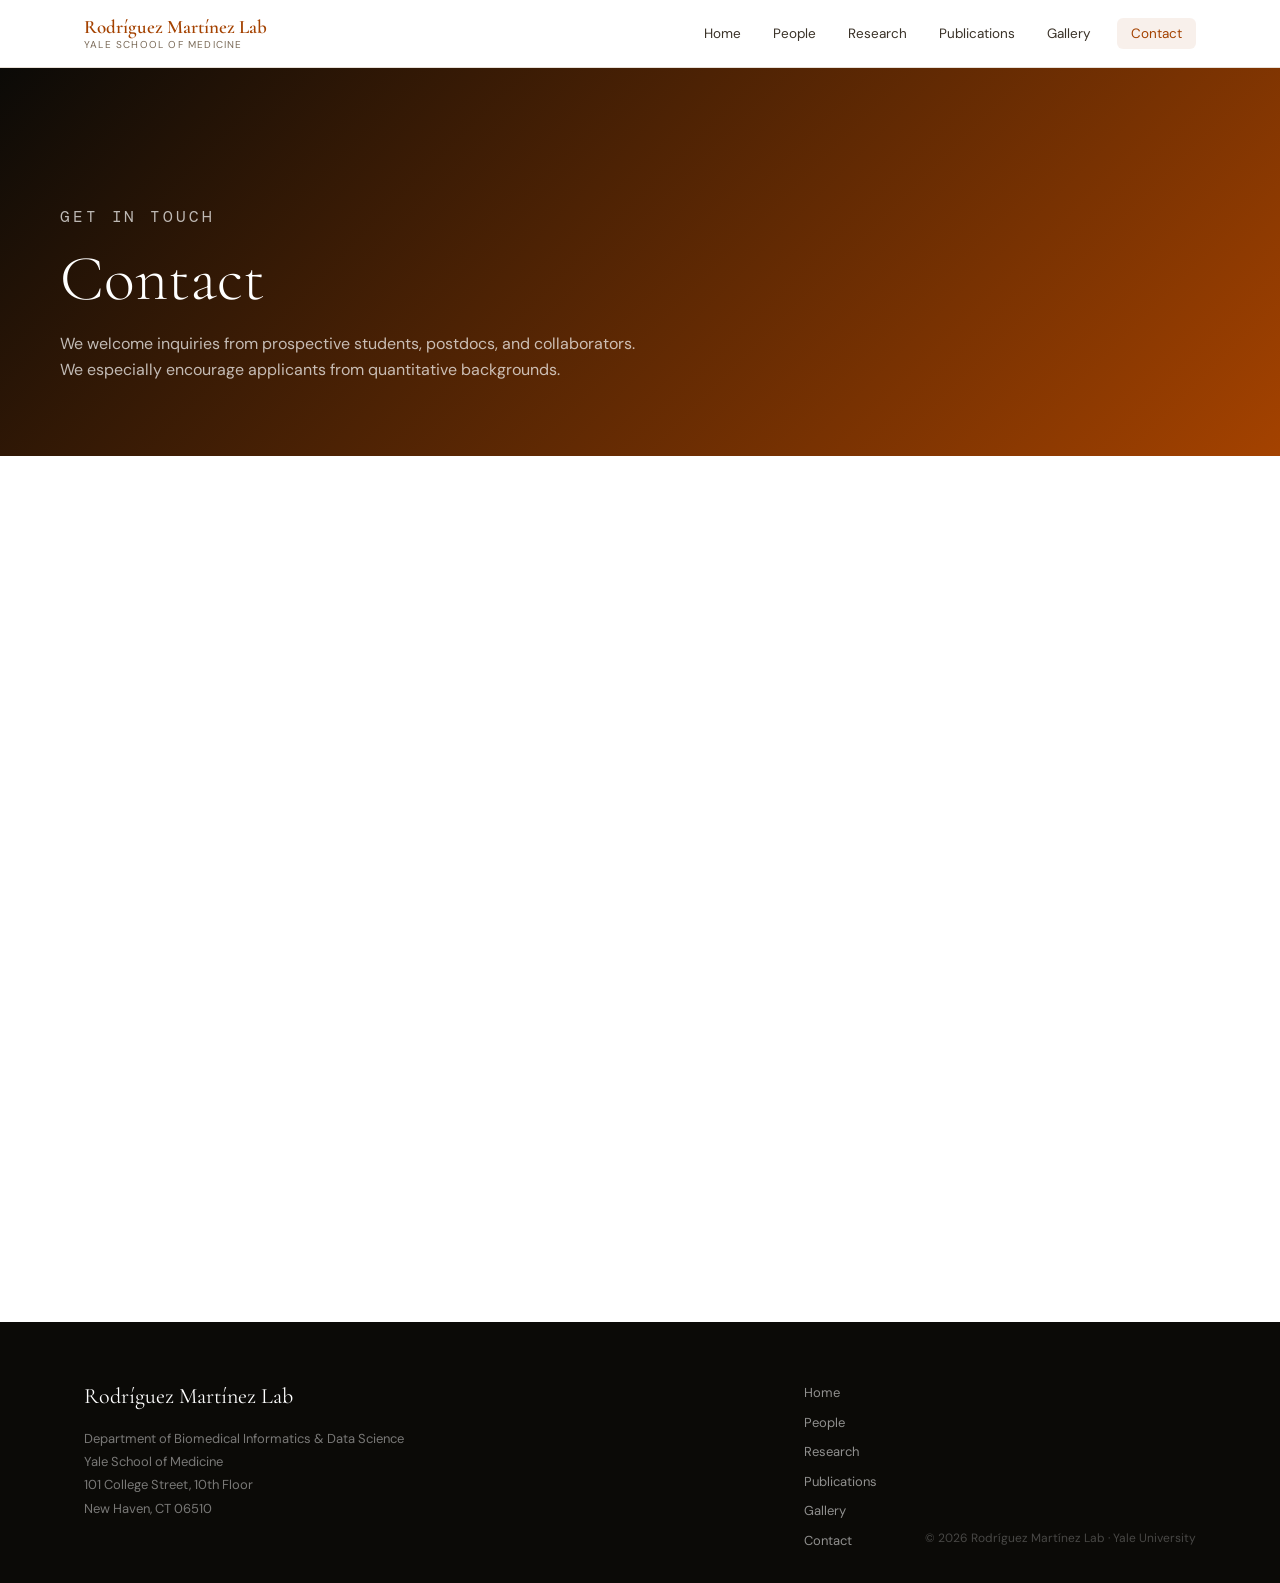
==== contact.html @ f098485a "Update contact.html" ====
<!DOCTYPE html>
<html lang="en">
<head>
  <meta charset="UTF-8" />
  <meta name="viewport" content="width=device-width, initial-scale=1.0" />
  <title>Contact — Rodríguez Martínez Lab · Yale</title>
  <link rel="preconnect" href="https://fonts.googleapis.com" />
  <link href="https://fonts.googleapis.com/css2?family=Cormorant+Garamond:ital,wght@0,300;0,400;0,600;1,300;1,400&family=DM+Sans:wght@300;400;500&family=DM+Mono:wght@400&display=swap" rel="stylesheet" />
  <link rel="stylesheet" href="style.css" />
  <style>
    .positions-grid { display:grid; grid-template-columns:repeat(auto-fill, minmax(280px,1fr)); gap:20px; margin-top:24px; }
    .position-card { border:1.5px solid var(--border); border-radius:var(--r-lg); padding:28px; background:var(--white); transition:border-color .2s, box-shadow .2s; }
    .position-card:hover { border-color:var(--yale-blue); box-shadow:var(--shadow-md); }
    .position-card h3 { font-family:var(--font-serif); font-size:20px; font-weight:400; margin-bottom:8px; }
    .position-card p { font-size:13.5px; color:var(--ink-soft); line-height:1.7; }
    .open-dot { display:inline-block; width:8px; height:8px; border-radius:50%; background:#22c55e; margin-right:6px; }
    .tbd-dot { display:inline-block; width:8px; height:8px; border-radius:50%; background:#f59e0b; margin-right:6px; }
  </style>
</head>
<body>

  <nav class="nav">
    <div class="nav-inner">
      <a href="index.html" class="nav-logo">
        <span class="logo-main">Rodríguez Martínez Lab</span>
        <span class="logo-sub">Yale School of Medicine</span>
      </a>
      <ul class="nav-links">
        <li><a href="index.html">Home</a></li>
        <li><a href="people.html">People</a></li>
        <li><a href="research.html">Research</a></li>
        <li><a href="publications.html">Publications</a></li>
        <li><a href="gallery.html">Gallery</a></li>
        <li><a href="contact.html" class="active nav-cta">Contact</a></li>
      </ul>
      <button class="hamburger" id="hamburger"><span></span><span></span><span></span></button>
    </div>
  </nav>

  <div class="page-hero">
    <div class="page-hero-inner">
      <p class="page-hero-eyebrow">Get in Touch</p>
      <h1>Contact</h1>
      <p>We welcome inquiries from prospective students, postdocs, and collaborators. We especially encourage applicants from quantitative backgrounds.</p>
    </div>
  </div>

  <main>
    <section class="contact-section">
      <div class="container">
        <div class="contact-grid fade-in">

          <div class="contact-info">
            <h2>Lab Contact</h2>
            <p>
              <strong>Prof. María Rodríguez Martínez</strong><br/>
              Associate Professor<br/>
              Department of Biomedical Informatics & Data Science<br/>
              Yale School of Medicine
            </p>

            <p style="margin-top:20px;">
              <strong>Email</strong><br/>
              <a href="mailto:maria.rodriguezmartinez@yale.edu" style="color:var(--yale-blue);">maria.rodriguezmartinez@yale.edu</a>
            </p>

            <p style="margin-top:16px;">
              <strong>Office Location</strong><br/>
              101 College Street, 10th Floor<br/>
              Yale School of Medicine<br/>
              New Haven, CT 06510
            </p>

            <div style="margin-top:32px; display:flex; gap:14px; flex-wrap:wrap;">
              <a href="https://scholar.google.com/citations?user=PjKglDoAAAAJ" target="_blank" class="btn btn-outline" style="font-size:13px; padding:10px 18px;">Google Scholar</a>
              <a href="https://medicine.yale.edu/profile/maria-rodriguezmartinez/" target="_blank" class="btn btn-outline" style="font-size:13px; padding:10px 18px;">Yale Profile</a>
              <a href="https://www.linkedin.com/in/maria-rodriguez-martinez-88328635/" target="_blank" class="btn btn-outline" style="font-size:13px; padding:10px 18px;">LinkedIn</a>
              <a href="https://openreview.net/profile?id=~Maria_Rodriguez_Martinez1" target="_blank" class="btn btn-outline" style="font-size:13px; padding:10px 18px;">OpenReview</a>
            </div>
          </div>

          <div>
            <iframe 
              src="https://www.google.com/maps/embed?pb=!1m18!1m12!1m3!1d3000.772590204732!2d-72.9304653242095!3d41.3028309713101!2m3!1f0!2f0!3f0!3m2!1i1024!2i768!4f13.1!3m3!1m2!1s0x89e7d9b4bfae41ef%3A0x6b44a30e8c857731!2s101%20College%20St%2c%20New%20Haven%2c%20CT%2006510!5e0!3m2!1sen!2sus!4v1710000000000!5m2!1sen!2sus" 
              width="100%" 
              height="450" 
              style="border:0; border-radius: 12px; box-shadow: var(--shadow-md);" 
              allowfullscreen="" 
              loading="lazy" 
              referrerpolicy="no-referrer-when-downgrade">
            </iframe>
          </div>

        </div> <div style="margin-top:80px;" class="fade-in">
          <p class="section-label">Opportunities</p>
          <h2 style="font-family:var(--font-serif); font-size:clamp(26px,3vw,36px); font-weight:300; margin-bottom:8px;">Join the Lab</h2>
          <p style="color:var(--ink-soft); font-size:14px; max-width:640px; line-height:1.75;">We are building a team of scientists passionate about computational immunology, AI, and biomedical discovery. Open for postdoctoral and postbacc candidates, graduate students, and undergraduate students.</p>
        </div>

      </div> </section>
  </main>

  <footer class="footer">
    <div class="footer-inner">
      <div class="footer-brand">
        <p class="footer-logo">Rodríguez Martínez Lab</p>
        <p class="footer-address">Department of Biomedical Informatics & Data Science<br/>Yale School of Medicine<br/>101 College Street, 10th Floor<br/>New Haven, CT 06510</p>
      </div>
      <nav class="footer-nav">
        <a href="index.html">Home</a><a href="people.html">People</a>
        <a href="research.html">Research</a><a href="publications.html">Publications</a>
        <a href="gallery.html">Gallery</a><a href="contact.html">Contact</a>
      </nav>
      <p class="footer-copy">© 2026 Rodríguez Martínez Lab · Yale University</p>
    </div>
  </footer>

  <script src="main.js"></script>
</body>
</html>
---- style.css ----
/* =========================================================
   Rodríguez Martínez Lab — Yale School of Medicine
   style.css
   ========================================================= */

/* ── Reset & Base ───────────────────────────────────────── */
*, *::before, *::after { box-sizing: border-box; margin: 0; padding: 0; }

:root {
  --yale-blue:   #A44200;
  --yale-light:  #F49F0A;
  --ink:         #0B0A07;
  --ink-mid:     #3a3228;
  --ink-soft:    #7a6a58;
  --border:      #e8e0d8;
  --surface:     #faf8f5;
  --white:       #ffffff;
  --accent:      #EFCA08;

  --font-serif:  'Cormorant Garamond', Georgia, serif;
  --font-sans:   'DM Sans', sans-serif;
  --font-mono:   'DM Mono', monospace;

  --nav-h:       68px;
  --max-w:       1160px;
  --r:           6px;
  --r-lg:        14px;
  --shadow-sm:   0 1px 4px rgba(0,0,0,.06);
  --shadow-md:   0 4px 24px rgba(0,0,0,.09);
  --shadow-lg:   0 12px 48px rgba(0,0,0,.13);
  --ease:        cubic-bezier(.22,.68,0,1.2);
}

html { scroll-behavior: smooth; }
body {
  font-family: var(--font-sans);
  font-size: 15px;
  line-height: 1.65;
  color: var(--ink);
  background: var(--white);
  -webkit-font-smoothing: antialiased;
}
img { display: block; max-width: 100%; }
a  { color: inherit; text-decoration: none; }
ul { list-style: none; }
.container { max-width: var(--max-w); margin: 0 auto; padding: 0 24px; }

/* ── Typography Helpers ─────────────────────────────────── */
.section-label {
  font-family: var(--font-mono);
  font-size: 11px;
  letter-spacing: .18em;
  text-transform: uppercase;
  color: var(--yale-light);
  margin-bottom: 10px;
}
.section-label.light { color: rgba(255,255,255,.6); }
.section-title {
  font-family: var(--font-serif);
  font-size: clamp(28px, 4vw, 40px);
  font-weight: 300;
  line-height: 1.15;
  color: var(--ink);
}
.section-header { margin-bottom: 40px; }
.section-header.centered { text-align: center; }

/* ── Buttons ────────────────────────────────────────────── */
.btn {
  display: inline-flex;
  align-items: center;
  gap: 8px;
  padding: 12px 26px;
  border-radius: var(--r);
  font-family: var(--font-sans);
  font-size: 13.5px;
  font-weight: 500;
  letter-spacing: .02em;
  transition: all .22s var(--ease);
  cursor: pointer;
  border: none;
}
.btn-primary { background: var(--yale-blue); color: var(--white); }
.btn-primary:hover { background: var(--yale-light); transform: translateY(-1px); box-shadow: var(--shadow-md); }
.btn-ghost { background: transparent; color: var(--white); border: 1.5px solid rgba(255,255,255,.45); }
.btn-ghost:hover { background: rgba(255,255,255,.12); border-color: rgba(255,255,255,.7); }
.btn-outline { background: transparent; color: var(--yale-blue); border: 1.5px solid var(--yale-blue); }
.btn-outline:hover { background: var(--yale-blue); color: var(--white); }
.btn-light { background: var(--white); color: var(--yale-blue); font-weight: 600; }
.btn-light:hover { background: var(--accent); color: var(--white); transform: translateY(-1px); }
.mt-24 { margin-top: 24px; }

/* ── Navigation ─────────────────────────────────────────── */
.nav {
  position: fixed;
  top: 0; left: 0; right: 0;
  z-index: 100;
  height: var(--nav-h);
  background: rgba(255,255,255,.92);
  backdrop-filter: blur(14px);
  border-bottom: 1px solid var(--border);
  transition: box-shadow .25s;
}
.nav.scrolled { box-shadow: var(--shadow-md); }
.nav-inner {
  max-width: var(--max-w);
  margin: 0 auto;
  padding: 0 24px;
  height: 100%;
  display: flex;
  align-items: center;
  justify-content: space-between;
}
.nav-logo { display: flex; flex-direction: column; line-height: 1.2; }
.logo-main { font-family: var(--font-serif); font-size: 19px; font-weight: 600; color: var(--yale-blue); }
.logo-sub  { font-size: 10px; letter-spacing: .12em; color: var(--ink-soft); text-transform: uppercase; }
.nav-links { display: flex; align-items: center; gap: 4px; }
.nav-links a {
  padding: 7px 14px;
  border-radius: var(--r);
  font-size: 13.5px;
  font-weight: 400;
  color: var(--ink-mid);
  transition: all .18s;
}
.nav-links a:hover,
.nav-links a.active { color: var(--yale-blue); background: rgba(164,66,0,.08); }
.nav-links .nav-cta { background: var(--yale-blue); color: var(--white); margin-left: 8px; }
.nav-links .nav-cta:hover { background: var(--yale-light); }
.hamburger {
  display: none;
  flex-direction: column;
  gap: 5px;
  background: none;
  border: none;
  cursor: pointer;
  padding: 4px;
}
.hamburger span { display: block; width: 22px; height: 2px; background: var(--ink); border-radius: 2px; transition: .2s; }

/* ── Hero Split Layout ──────────────────────────────────── */
.hero {
  min-height: 100svh;
  position: relative;
  display: grid;
  grid-template-columns: 1fr 1fr; /* Splitting the viewport perfectly in half */
  background-color: #000000;     /* Complete background track filled with black */
  overflow: hidden;
}

.hero-content {
  position: relative;
  z-index: 2;
  display: flex;
  flex-direction: column;
  justify-content: center;
  background-color: #000000;
  padding: calc(var(--nav-h) + 40px) 10% 60px 12%; /* Added healthy padding for text */
  animation: fadeUp .8s var(--ease) both;
}

.hero-video-container {
  display: flex;
  align-items: center;            /* Vertically centers short landscape videos */
  justify-content: center;
  background-color: #000000;      /* Ensures black bars mask top and bottom margins */
  width: 100%;
  height: 100%;
}

.hero-video {
  width: 100%;                    /* Maps 100% boundary width across the X-axis */
  height: auto;                   
  object-fit: contain;            /* Stops video cropping or structural scale skewing */
}

.hero-eyebrow {
  font-family: var(--font-mono);
  font-size: 11.5px;
  letter-spacing: .18em;
  text-transform: uppercase;
  color: var(--accent);
  margin-bottom: 20px;
}
.hero-title {
  font-family: var(--font-serif);
  font-size: clamp(36px, 4.5vw, 56px); /* Scaled down slightly to fit a split-pane container neatly */
  font-weight: 300;
  line-height: 1.15;
  color: var(--white);
  margin-bottom: 24px;
}
.hero-title em { font-style: italic; color: rgba(255,255,255,.75); }
.hero-desc {
  max-width: 500px;
  color: rgba(255,255,255,.8);
  font-size: 15px;
  line-height: 1.7;
  margin-bottom: 36px;
}
.hero-actions { display: flex; gap: 12px; flex-wrap: wrap; }
.hero-scroll-hint {
  position: absolute;
  bottom: 36px;
  left: 50%;
  transform: translateX(-50%);
  display: flex;
  flex-direction: column;
  align-items: center;
  gap: 8px;
  color: rgba(255,255,255,.4);
  font-family: var(--font-mono);
  font-size: 10px;
  letter-spacing: .14em;
  text-transform: uppercase;
  animation: float 2.4s ease-in-out infinite;
  z-index: 3;
}
.scroll-line { width: 1px; height: 32px; background: linear-gradient(to bottom, rgba(255,255,255,.4), transparent); }

/* ── Yale Strip ─────────────────────────────────────────── */
.yale-strip { background: var(--yale-blue); padding: 20px 0; }
.yale-strip-inner {
  max-width: var(--max-w);
  margin: 0 auto;
  padding: 0 24px;
  display: flex;
  align-items: center;
  justify-content: space-between;
  flex-wrap: wrap;
  gap: 16px;
}
.yale-badge { display: flex; align-items: center; gap: 10px; color: rgba(255,255,255,.9); font-size: 13px; letter-spacing: .04em; }
.yale-stats { display: flex; align-items: center; }
.stat { padding: 0 28px; display: flex; flex-direction: column; align-items: center; }
.stat-num { font-family: var(--font-serif); font-size: 26px; font-weight: 600; color: var(--white); line-height: 1; }
.stat-label { font-size: 10.5px; letter-spacing: .1em; text-transform: uppercase; color: rgba(255,255,255,.55); margin-top: 2px; }
.stat-divider { width: 1px; height: 32px; background: rgba(255,255,255,.18); }

/* ── PI Section ─────────────────────────────────────────── */
.pi-section { padding: 100px 0; background: var(--white); }
.pi-grid {
  display: grid;
  grid-template-columns: 380px 1fr;
  gap: 72px;
  align-items: center;
}
.pi-image-wrap { position: relative; padding-bottom: 24px; padding-right: 24px; }
.pi-image-frame { border-radius: var(--r-lg); overflow: hidden; box-shadow: var(--shadow-lg); aspect-ratio: 4/5; }
.pi-photo { width: 100%; height: 100%; object-fit: cover; transition: transform .6s var(--ease); }
.pi-image-frame:hover .pi-photo { transform: scale(1.03); }
.pi-image-accent { position: absolute; bottom: 0; right: 0; width: 60%; height: 55%; background: var(--yale-blue); border-radius: var(--r-lg); z-index: -1; opacity: .15; }
.pi-name { font-family: var(--font-serif); font-size: clamp(28px, 3.5vw, 42px); font-weight: 400; color: var(--ink); margin-bottom: 4px; }
.pi-title-line { font-size: 13px; color: var(--yale-light); letter-spacing: .04em; margin-bottom: 24px; font-weight: 500; }
.pi-bio { color: var(--ink-mid); font-size: 15px; line-height: 1.75; margin-bottom: 16px; }
.pi-links { display: flex; gap: 24px; margin-top: 28px; flex-wrap: wrap; }
.link-arrow {
  font-size: 13.5px;
  font-weight: 500;
  color: var(--yale-blue);
  letter-spacing: .02em;
  transition: color .2s;
  display: inline-flex;
  align-items: center;
  gap: 4px;
}
.link-arrow:hover { color: var(--yale-light); }

/* ── News & Publications ────────────────────────────────── */
.news-pubs { background: var(--surface); padding: 100px 0; }
.np-grid { display: grid; grid-template-columns: 1fr 1fr; gap: 64px; }
.news-list { display: flex; flex-direction: column; }
.news-item {
  display: grid;
  grid-template-columns: 72px 1fr;
  gap: 16px;
  padding: 20px 0;
  border-bottom: 1px solid var(--border);
}
.news-item:first-child { border-top: 1px solid var(--border); }
.news-date { font-family: var(--font-mono); font-size: 10.5px; color: var(--ink-soft); letter-spacing: .08em; padding-top: 3px; white-space: nowrap; }
.news-headline { font-size: 14px; color: var(--ink-mid); line-height: 1.6; }
.inline-link { display: inline-block; margin-top: 6px; font-size: 12.5px; font-weight: 500; color: var(--yale-blue); letter-spacing: .02em; }
.inline-link:hover { color: var(--yale-light); }
.pub-list { display: flex; flex-direction: column; }
.pub-item { display: grid; grid-template-columns: 48px 1fr; gap: 16px; padding: 22px 0; border-bottom: 1px solid var(--border); }
.pub-item:first-child { border-top: 1px solid var(--border); }
.pub-year { font-family: var(--font-mono); font-size: 11px; color: var(--accent); letter-spacing: .05em; padding-top: 3px; }
.pub-title { font-family: var(--font-serif); font-size: 16px; font-weight: 400; color: var(--ink); line-height: 1.4; margin-bottom: 5px; }
.pub-authors { font-size: 12.5px; color: var(--ink-soft); margin-bottom: 3px; }
.pub-journal { font-size: 12.5px; color: var(--ink-mid); margin-bottom: 8px; }
.pub-tags { display: flex; gap: 6px; flex-wrap: wrap; }
.tag { font-size: 10.5px; letter-spacing: .08em; text-transform: uppercase; background: rgba(164,66,0,.08); color: var(--yale-blue); padding: 3px 9px; border-radius: 100px; font-weight: 500; }

/* ── Research Teaser ────────────────────────────────────── */
.research-teaser { padding: 100px 0; background: var(--white); }
.research-cards { display: flex; flex-wrap: wrap; justify-content: center; gap: 20px; }
.rcard {
  display: flex;
  flex-direction: column;
  flex: 1 1 calc(33.333% - 13.33px);
  max-width: 360px;
  padding: 32px 28px;
  border-radius: var(--r-lg);
  border: 1.5px solid var(--border);
  background: var(--white);
  transition: all .28s var(--ease);
  position: relative;
  overflow: hidden;
}
.rcard::before {
  content: '';
  position: absolute;
  top: 0; left: 0; right: 0;
  height: 3px;
  background: var(--yale-blue);
  transform: scaleX(0);
  transform-origin: left;
  transition: transform .3s var(--ease);
}
.rcard:hover { border-color: var(--yale-blue); transform: translateY(-4px); box-shadow: var(--shadow-lg); }
.rcard:hover::before { transform: scaleX(1); }
.rcard-icon { color: var(--yale-blue); margin-bottom: 20px; opacity: .75; }
.rcard h3 { font-family: var(--font-serif); font-size: 20px; font-weight: 400; margin-bottom: 10px; color: var(--ink); }
.rcard p { font-size: 13.5px; color: var(--ink-soft); line-height: 1.7; flex: 1; }
.rcard-arrow { margin-top: 20px; font-size: 18px; color: var(--yale-blue); opacity: 0; transform: translateX(-8px); transition: all .25s; }
.rcard:hover .rcard-arrow { opacity: 1; transform: translateX(0); }

/* ── Join CTA ───────────────────────────────────────────── */
.join-cta { background: linear-gradient(130deg, #0B0A07 0%, #A44200 100%); padding: 90px 0; }
.join-inner {
  max-width: var(--max-w);
  margin: 0 auto;
  padding: 0 24px;
  display: flex;
  align-items: center;
  justify-content: space-between;
  gap: 48px;
  flex-wrap: wrap;
}
.join-text h2 { font-family: var(--font-serif); font-size: clamp(26px, 3.5vw, 38px); font-weight: 300; color: var(--white); margin-bottom: 14px; }
.join-text p { color: rgba(255,255,255,.7); font-size: 15px; max-width: 520px; }

/* ── Footer ─────────────────────────────────────────────── */
.footer { background: var(--ink); padding: 56px 0 32px; }
.footer-inner {
  max-width: var(--max-w);
  margin: 0 auto;
  padding: 0 24px;
  display: grid;
  grid-template-columns: 1fr auto auto;
  gap: 48px;
  align-items: start;
}
.footer-logo { font-family: var(--font-serif); font-size: 22px; color: var(--white); margin-bottom: 12px; }
.footer-address { font-size: 13px; color: rgba(255,255,255,.45); line-height: 1.8; }
.footer-nav { display: flex; flex-direction: column; gap: 8px; padding-top: 4px; }
.footer-nav a { font-size: 13px; color: rgba(255,255,255,.55); transition: color .18s; }
.footer-nav a:hover { color: var(--white); }
.footer-copy { font-size: 12px; color: rgba(255,255,255,.25); align-self: end; text-align: right; padding-bottom: 2px; }

/* ── Page Hero (inner pages) ────────────────────────────── */
.page-hero { background: linear-gradient(135deg, #0B0A07 0%, #A44200 100%); padding: 120px 24px 72px; margin-top: var(--nav-h); }
.page-hero-inner { max-width: var(--max-w); margin: 0 auto; }
.page-hero-eyebrow { font-family: var(--font-mono); font-size: 11px; letter-spacing: .18em; text-transform: uppercase; color: var(--accent); margin-bottom: 14px; }
.page-hero h1 { font-family: var(--font-serif); font-size: clamp(36px, 6vw, 64px); font-weight: 300; color: var(--white); line-height: 1.1; }
.page-hero p { margin-top: 16px; font-size: 16px; color: rgba(255,255,255,.7); max-width: 600px; }

/* ── People Page ────────────────────────────────────────── */
.people-section { padding: 80px 0; }
.people-grid { display: grid; grid-template-columns: repeat(auto-fill, minmax(220px, 1fr)); gap: 28px; }
.person-card { text-align: center; border-radius: var(--r-lg); overflow: hidden; border: 1.5px solid var(--border); background: var(--white); transition: box-shadow .25s, transform .25s; }
.person-card:hover { transform: translateY(-4px); box-shadow: var(--shadow-md); }
.person-photo-wrap { aspect-ratio: 1; overflow: hidden; background: var(--surface); }
.person-photo { width: 100%; height: 100%; object-fit: cover; transition: transform .5s var(--ease); }
.person-card:hover .person-photo { transform: scale(1.04); }
.person-info { padding: 16px 14px 20px; }
.person-name { font-family: var(--font-serif); font-size: 17px; font-weight: 400; margin-bottom: 4px; }
.person-role { font-size: 12px; color: var(--ink-soft); letter-spacing: .04em; }
.person-role.pi { color: var(--yale-blue); font-weight: 500; }

/* ── Research Page ──────────────────────────────────────── */
.research-section { padding: 80px 72px; }
.research-block { margin-bottom: 80px; }
.research-block-grid { display: grid; grid-template-columns: 1fr 1fr; gap: 64px; align-items: center; }
.research-block-grid.reverse { direction: rtl; }
.research-block-grid.reverse > * { direction: ltr; }
.research-img { border-radius: var(--r-lg); overflow: hidden; box-shadow: var(--shadow-md); aspect-ratio: 4/3; }
.research-img img { width: 100%; height: 100%; object-fit: cover; }
.research-text h2 { font-family: var(--font-serif); font-size: clamp(24px, 3vw, 34px); font-weight: 400; margin-bottom: 16px; }
.research-text p { color: var(--ink-mid); font-size: 15px; line-height: 1.8; margin-bottom: 14px; }

/* ── Publications Page ──────────────────────────────────── */
.pub-page { padding: 80px 0; }
.pub-year-group { margin-bottom: 56px; }
.pub-year-heading { font-family: var(--font-serif); font-size: 32px; font-weight: 300; color: var(--yale-blue); border-bottom: 1px solid var(--border); padding-bottom: 12px; margin-bottom: 28px; }
.pub-full-list { display: flex; flex-direction: column; }
.pub-full-item { padding: 22px 0; border-bottom: 1px solid var(--border); display: flex; gap: 24px; }
.pub-full-item .pub-title { font-family: var(--font-serif); font-size: 17px; font-weight: 400; color: var(--ink); margin-bottom: 6px; }
.pub-full-item .pub-authors { font-size: 13px; color: var(--ink-soft); margin-bottom: 3px; }
.pub-full-item .pub-journal { font-size: 13px; color: var(--ink-mid); }

/* ── Gallery Page ───────────────────────────────────────── */
.gallery-section { padding: 80px 0; }
.gallery-grid { display: grid; grid-template-columns: repeat(3, 1fr); gap: 16px; }
.gallery-item { border-radius: var(--r); overflow: hidden; aspect-ratio: 4/3; background: var(--surface); cursor: pointer; }
.gallery-item:nth-child(4n+1) { grid-column: span 2; aspect-ratio: 16/9; }
.gallery-item img { width: 100%; height: 100%; object-fit: cover; transition: transform .5s var(--ease); }
.gallery-item:hover img { transform: scale(1.04); }

/* ── Contact Page ───────────────────────────────────────── */
.contact-section { padding: 80px 0; }
.contact-grid { display: grid; grid-template-columns: 1fr 1fr; gap: 64px; }
.contact-info h2 { font-family: var(--font-serif); font-size: 30px; font-weight: 400; margin-bottom: 20px; }
.contact-info p { color: var(--ink-mid); font-size: 15px; line-height: 1.8; margin-bottom: 12px; }
.contact-info strong { color: var(--ink); }
.map-placeholder { border-radius: var(--r-lg); overflow: hidden; height: 320px; background: var(--surface); border: 1.5px solid var(--border); display: flex; align-items: center; justify-content: center; color: var(--ink-soft); font-size: 13px; }

/* ── Animations ─────────────────────────────────────────── */
@keyframes fadeUp {
  from { opacity: 0; transform: translateY(28px); }
  to   { opacity: 1; transform: translateY(0); }
}
@keyframes float {
  0%, 100% { transform: translateX(-50%) translateY(0); }
  50%       { transform: translateX(-50%) translateY(6px); }
}
.fade-in { opacity: 0; transform: translateY(20px); transition: opacity .6s, transform .6s var(--ease); }
.fade-in.visible { opacity: 1; transform: none; }

/* ── Responsive ─────────────────────────────────────────── */
@media (max-width: 1024px) {
  .rcard { flex-basis: calc(50% - 10px); max-width: 420px; }
  .pi-grid { grid-template-columns: 300px 1fr; gap: 48px; }
}
@media (max-width: 768px) {
  .nav-links { display: none; position: fixed; top: var(--nav-h); left: 0; right: 0; background: var(--white); flex-direction: column; padding: 20px 24px; gap: 4px; border-bottom: 1px solid var(--border); box-shadow: var(--shadow-md); }
  .nav-links.open { display: flex; }
  .hamburger { display: flex; }
  .pi-grid { grid-template-columns: 1fr; }
  .pi-image-wrap { max-width: 320px; }
  .np-grid { grid-template-columns: 1fr; gap: 48px; }
  .rcard { flex-basis: calc(50% - 10px); max-width: 420px; }
  .join-inner { flex-direction: column; }
  .footer-inner { grid-template-columns: 1fr; }
  .footer-copy { text-align: left; }
  .research-block-grid { grid-template-columns: 1fr; }
  .research-block-grid.reverse { direction: ltr; }
  .research-section { padding: 60px 24px; }
  .contact-grid { grid-template-columns: 1fr; }
  .gallery-grid { grid-template-columns: repeat(2, 1fr); }
  .gallery-item:nth-child(4n+1) { grid-column: span 1; aspect-ratio: 4/3; }

  /* Responsive Adjustments for Split-Hero */
  .hero {
    grid-template-columns: 1fr;   /* Stacks elements row-by-row on mobile screens */
    grid-template-rows: auto auto;
  }
  .hero-content {
    padding: 40px 24px;
    order: 2;                     /* Positions text container lower on mobile layouts */
  }
  .hero-video-container {
    order: 1;                     /* Locks video container to the top on mobile screens */
    height: 45vh;                 /* Constrains heights nicely on small screens */
  }
}
@media (max-width: 480px) {
  .rcard { flex-basis: 100%; max-width: 420px; }
  .yale-stats { flex-wrap: wrap; justify-content: center; }
  .stat-divider { display: none; }
  .people-grid { grid-template-columns: repeat(2, 1fr); }
}
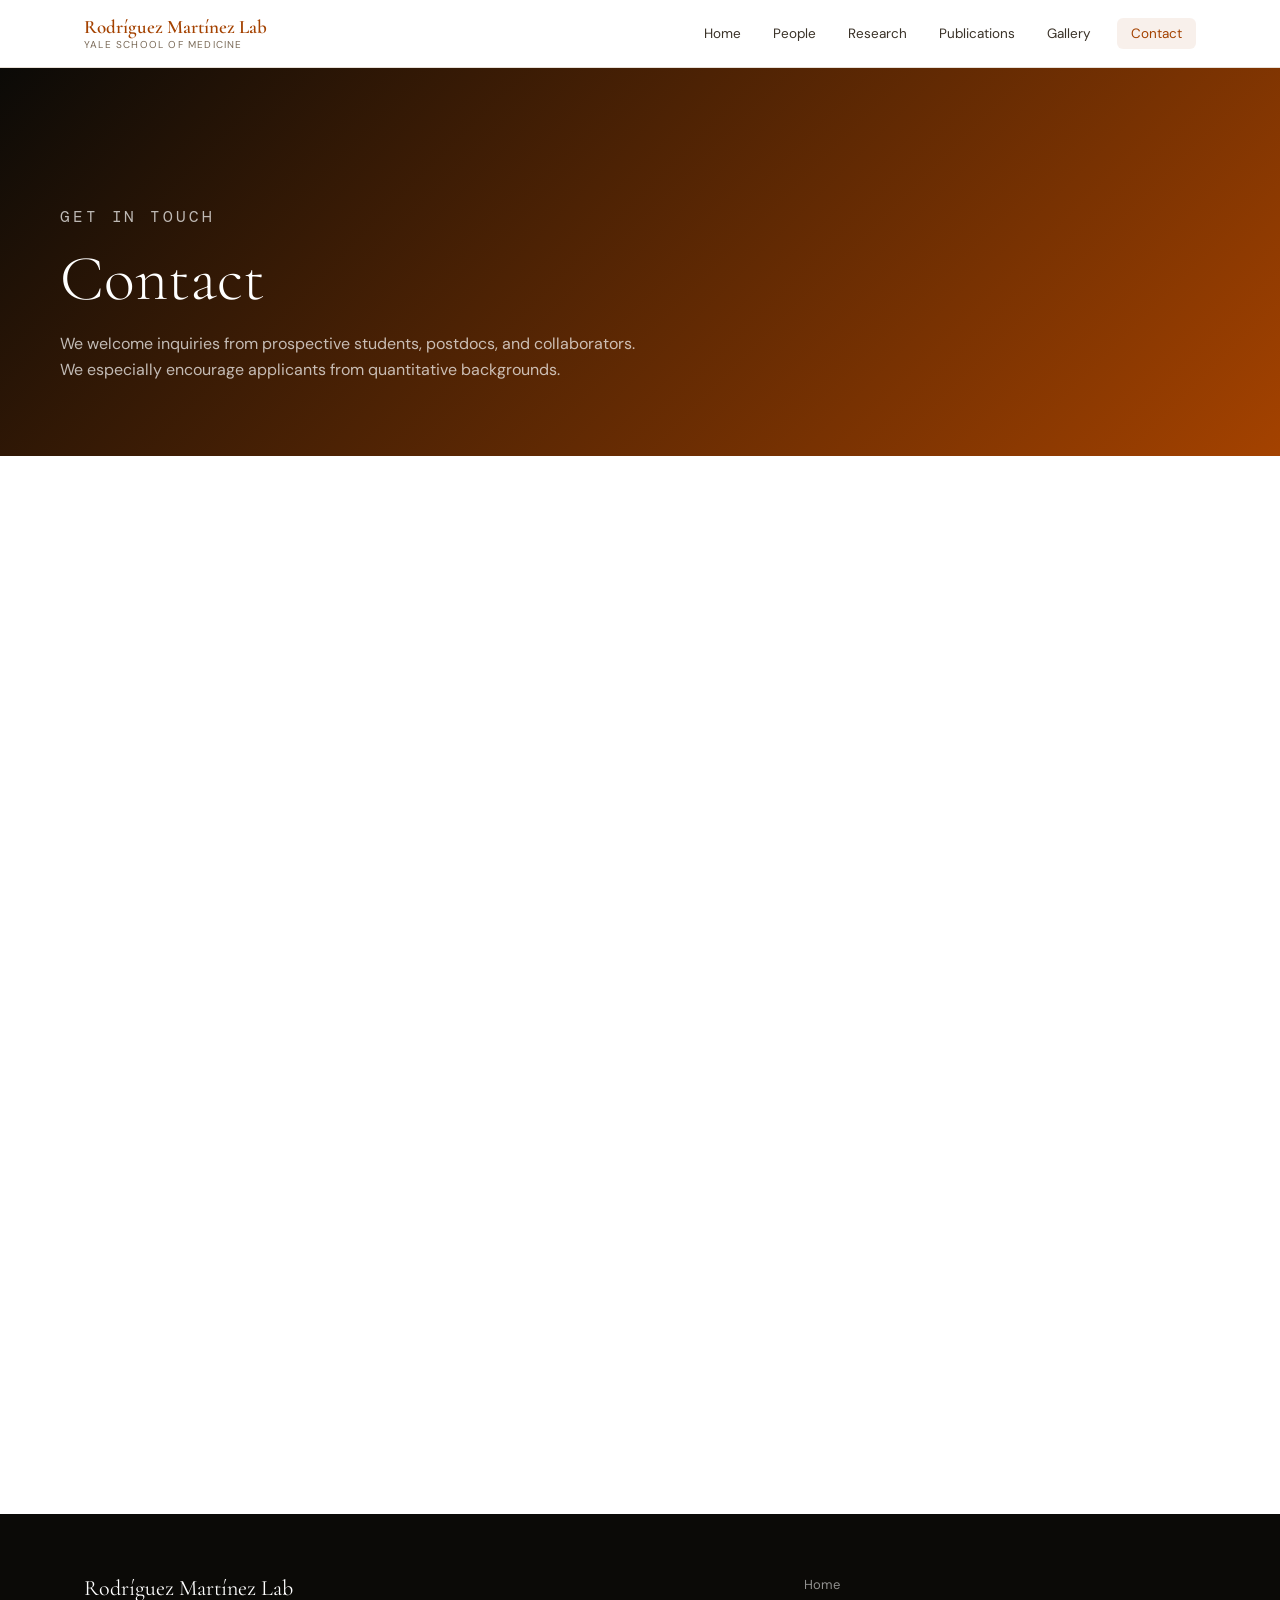
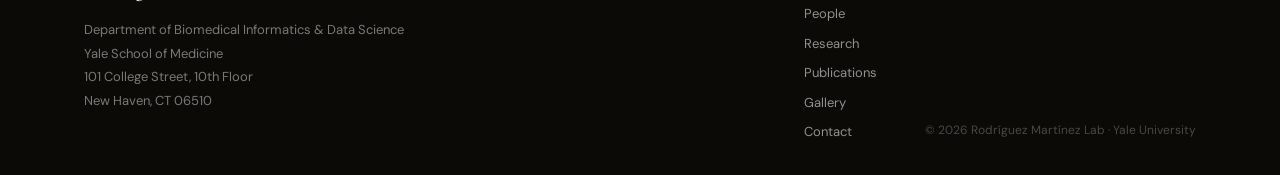
==== commit 7179720b: "Update contact.html" ====
--- a/contact.html
+++ b/contact.html
@@ -48,6 +48,7 @@
   <main>
     <section class="contact-section">
       <div class="container">
+        
         <div class="contact-grid fade-in">
 
           <div class="contact-info">
@@ -94,7 +95,12 @@
         </div> <div style="margin-top:80px;" class="fade-in">
           <p class="section-label">Opportunities</p>
           <h2 style="font-family:var(--font-serif); font-size:clamp(26px,3vw,36px); font-weight:300; margin-bottom:8px;">Join the Lab</h2>
-          <p style="color:var(--ink-soft); font-size:14px; max-width:640px; line-height:1.75;">We are building a team of scientists passionate about computational immunology, AI, and biomedical discovery. Open for postdoctoral and postbacc candidates, graduate students, and undergraduate students.</p>
+          <p style="color:var(--ink-soft); font-size:14px; max-width:640px; line-height:1.75;">We are building a team of scientists passionate about computational immunology, AI, and biomedical discovery. We strongly value diversity and inclusion and encourage applications from under-represented groups in STEM.</p>
+
+          <div style="margin-top:32px; background:var(--surface); border-radius:var(--r-lg); padding:28px; max-width:640px;">
+            <p class="section-label">When Applying</p>
+            <p style="font-size:14px; color:var(--ink-mid); line-height:1.8; margin-top:8px;">Please include in your email: (1) a brief description of your research interests and why you are interested in the lab, (2) your CV or resume, and (3) for postdoc applicants, contact information for 2–3 references.</p>
+          </div>
         </div>
 
       </div> </section>
